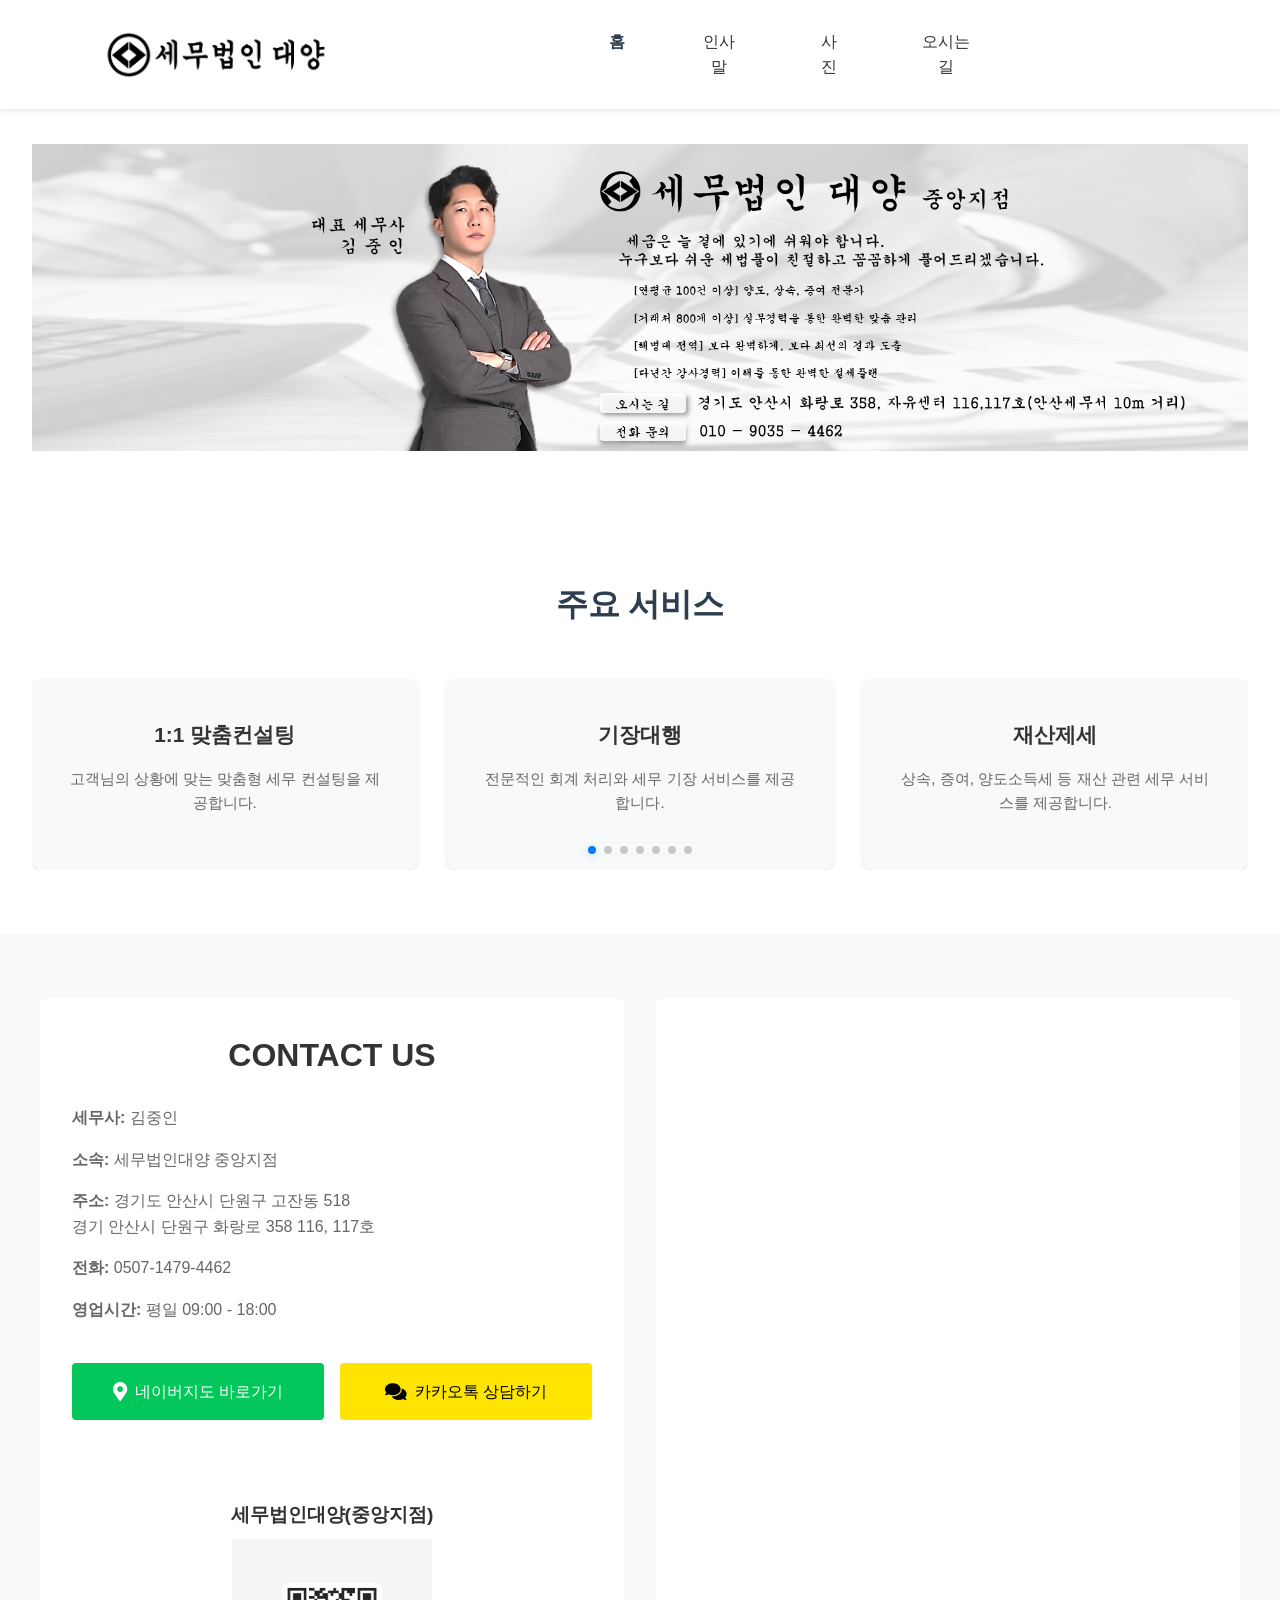
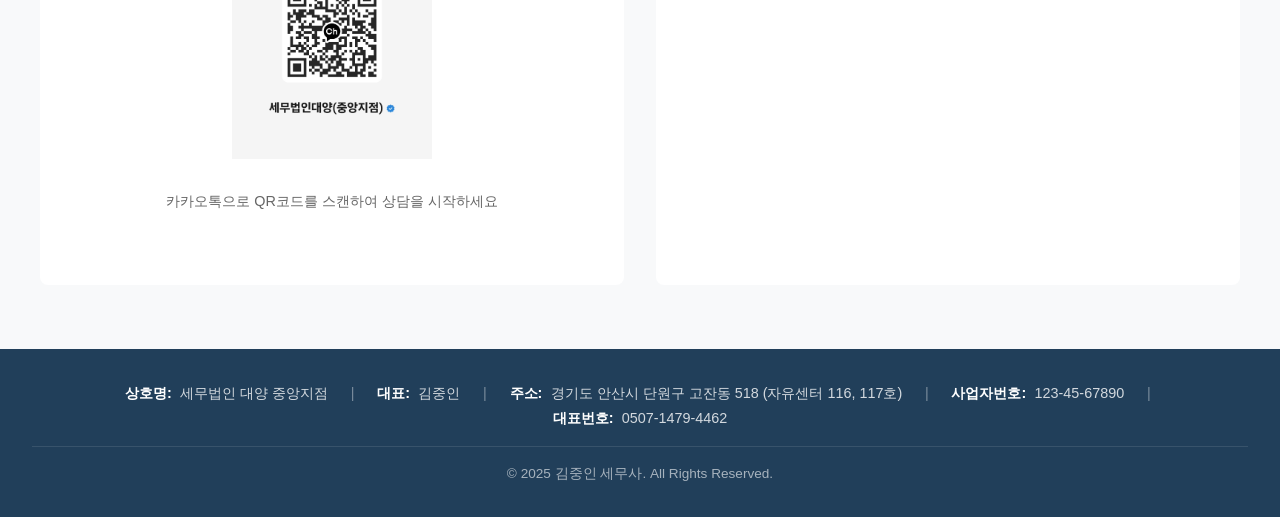
==== index.html @ 69f410ff "추가" ====
<!DOCTYPE html>
<html lang="ko">
<head>
    <meta charset="UTF-8">
    <meta name="viewport" content="width=device-width, initial-scale=1.0">
    <title>김중인 세무사</title>
    <link rel="stylesheet" href="css/index.css">
    <link rel="stylesheet" href="css/common.css">
    <link rel="stylesheet" href="css/header.css">
    <link rel="stylesheet" href="css/footer.css">
    <link rel="stylesheet" href="https://cdnjs.cloudflare.com/ajax/libs/font-awesome/5.15.4/css/all.min.css">
    <link rel="stylesheet" href="https://cdn.jsdelivr.net/npm/swiper@11/swiper-bundle.min.css" />
</head>
<body>
    <div id="header"></div>

    <main>
        <section class="hero">
            <img src="images/hero-main.png" alt="김중인 세무사" class="hero-image">
        </section>

        <section class="services">
            <h2>주요 서비스</h2>
            <div class="swiper">
                <div class="swiper-wrapper">
                    <div class="swiper-slide">
                        <h3>1:1 맞춤컨설팅</h3>
                        <p>고객님의 상황에 맞는 맞춤형 세무 컨설팅을 제공합니다.</p>
                    </div>
                    <div class="swiper-slide">
                        <h3>기장대행</h3>
                        <p>전문적인 회계 처리와 세무 기장 서비스를 제공합니다.</p>
                    </div>
                    <div class="swiper-slide">
                        <h3>재산제세</h3>
                        <p>상속, 증여, 양도소득세 등 재산 관련 세무 서비스를 제공합니다.</p>
                    </div>
                    <div class="swiper-slide">
                        <h3>사업자등록/법인설립</h3>
                        <p>사업자등록 대행, 법인설립 및 전환 서비스를 제공합니다.</p>
                    </div>
                    <div class="swiper-slide">
                        <h3>조사대응/조세불복</h3>
                        <p>세무조사 대응 및 조세불복 절차를 지원합니다.</p>
                    </div>
                    <div class="swiper-slide">
                        <h3>세금신고</h3>
                        <p>법인세, 종합소득세, 부가가치세 등 각종 세금 신고를 대행합니다.</p>
                    </div>
                    <div class="swiper-slide">
                        <h3>절세상담</h3>
                        <p>합법적인 절세 방안을 제시하고 컨설팅합니다.</p>
                    </div>
                </div>
                <div class="swiper-pagination"></div>
            </div>
        </section>

        <section class="contact-section">
            <div class="contact-container">
                <div class="map-info">
                    <div class="contact-details">
                        <h2>CONTACT US</h2>
                        <p><strong>세무사:</strong> 김중인</p>
                        <p><strong>소속:</strong> 세무법인대양 중앙지점</p>
                        <p><strong>주소:</strong> 경기도 안산시 단원구 고잔동 518<br>경기 안산시 단원구 화랑로 358 116, 117호</p>
                        <p><strong>전화:</strong> <a href="tel:0507-1479-4462" class="phone-link">0507-1479-4462</a></p>
                        <p><strong>영업시간:</strong> 평일 09:00 - 18:00</p>
                        <div class="contact-buttons">
                            <a href="https://map.naver.com/p/search/%EC%84%B8%EB%AC%B4%EB%B2%95%EC%9D%B8%EB%8C%80%EC%96%91%20%EC%A4%91%EC%95%99%EC%A7%80%EC%A0%90/place/1526559538?c=16.00,0,0,0,dh&isCorrectAnswer=true" target="_blank" class="map-button">
                                <i class="fas fa-map-marker-alt"></i>
                                네이버지도 바로가기
                            </a>
                            <a href="http://pf.kakao.com/_XwxdKn/chat" target="_blank" class="kakao-button">
                                <i class="fas fa-comments"></i>
                                카카오톡 상담하기
                            </a>
                        </div>
                        <div class="qr-code">
                            <h3>세무법인대양(중앙지점)</h3>
                            <img src="images/kakao-qr.png" alt="세무법인대양 중앙지점 카카오톡 채널">
                            <p>카카오톡으로 QR코드를 스캔하여 상담을 시작하세요</p>
                        </div>
                    </div>
                    <div class="map-container">
                        <iframe 
                            src="https://www.google.com/maps/embed?pb=!1m18!1m12!1m3!1d3175.5387876655584!2d126.82530087677763!3d37.32099647198508!2m3!1f0!2f0!3f0!3m2!1i1024!2i768!4f13.1!3m3!1m2!1s0x357b6f072618a211%3A0xd5d255f2eb72bffe!2z6rK96riw64-EIOyViOyCsOyLnCDri7nsm5Dqtawg6rOg7J6l64-ZIDUxOA!5e0!3m2!1sko!2skr!4v1709701847744!5m2!1sko!2skr"
                            style="border:0;" 
                            allowfullscreen="" 
                            loading="lazy" 
                            referrerpolicy="no-referrer-when-downgrade">
                        </iframe>
                    </div>
                </div>
            </div>
        </section>
    </main>

    <div id="footer"></div>

    <script src="https://cdn.jsdelivr.net/npm/swiper@11/swiper-bundle.min.js"></script>
    <script src="js/components.js"></script>
    <script src="js/main.js"></script>
</body>
</html>
---- css/index.css ----
* {
    margin: 0;
    padding: 0;
    box-sizing: border-box;
}

:root {
    --primary-color: #3498db;
    --primary-hover: #2980b9;
    --text-color: #2c3e50;
    --text-light: #666;
    --bg-light: #f8f9fa;
    --shadow-sm: 0 2px 5px rgba(0,0,0,0.1);
    --shadow-md: 0 4px 12px rgba(0,0,0,0.15);
    --shadow-lg: 0 6px 16px rgba(0,0,0,0.2);
    --transition: all 0.3s cubic-bezier(0.4, 0, 0.2, 1);
    --naver-color: #03C75A;
    --naver-hover: #02B351;
    --kakao-color: #FEE500;
    --kakao-hover: #FDD835;
}

body {
    margin: 0;
    font-family: 'Noto Sans KR', sans-serif;
    line-height: 1.6;
    color: var(--text-color);
    overflow-x: hidden;
}

/* 헤더 스타일 */
header {
    background-color: #fff;
    box-shadow: 0 2px 5px rgba(0,0,0,0.1);
    position: fixed;
    width: 100%;
    top: 0;
    z-index: 1000;
}

nav {
    margin: 0 auto;
    background: white;
    padding: 1rem 2rem;
    position: fixed;
    top: 0;
    left: 0;
    right: 0;
    z-index: 1000;
    box-shadow: 0 2px 5px rgba(0,0,0,0.1);
    display: flex;
    justify-content: space-between;
    align-items: center;
}

.logo {
    height: 50px;
    display: flex;
    align-items: center;
    flex: 0 0 auto;
    margin-left: 60px;
}

.logo img {
    height: 100%;
    width: auto;
}

.logo a {
    text-decoration: none;
    color: inherit;
    font-weight: bold;
    font-size: 1.5rem;
}

.logo a:hover {
    color: inherit;
    text-decoration: none;
}

.nav-links {
    display: flex;
    list-style: none;
    margin: 0;
    padding: 0;
    justify-content: flex-end;
    gap: 2.5rem;
    flex: 1;
    margin: 0 16rem;
}

.nav-links li {
    margin: 0;
}

.nav-links a {
    text-decoration: none;
    color: #333;
    font-weight: 500;
    font-size: 18px;
    transition: all 0.3s ease;
    padding: 0.5rem 0;
    position: relative;
}

.nav-links a:hover {
    color: #1a1a1a;
}

.nav-links a::after {
    content: '';
    position: absolute;
    width: 0;
    height: 2px;
    bottom: 0;
    left: 50%;
    background-color: #333;
    transition: all 0.3s ease;
    transform: translateX(-50%);
}

.nav-links a:hover::after {
    width: 100%;
}

.nav-links a.active::after {
    width: 100%;
}

/* 햄버거 메뉴 스타일 */
.hamburger {
    display: none;
    cursor: pointer;
    background: none;
    border: none;
    padding: 0;
    margin-left: auto;
}

.hamburger span {
    display: block;
    width: 25px;
    height: 3px;
    background-color: #2c3e50;
    margin: 5px 0;
    transition: all 0.3s ease;
}

/* 메인 콘텐츠 스타일 */
main {
    margin-top: 80px;
}

section {
    padding: 4rem 2rem;
}

h2 {
    text-align: center;
    color: var(--text-color);
    margin-bottom: 3rem;
    font-size: 2rem;
    font-weight: 600;
}

/* 히어로 섹션 */
.hero {
    position: relative;
    width: 100%;
    overflow: hidden;
}

.hero-image {
    width: 100%;
    height: auto;
    display: block;
    object-fit: cover;
}

@media (max-width: 768px) {
    .hero-image {
        content: url('../images/hero-mobile.png');
    }
}

/* 서비스 섹션 */
.services {
    padding: 4rem 2rem;
    background: #fff;
}

.services h2 {
    text-align: center;
    color: #2c3e50;
    margin-bottom: 3rem;
    font-size: 2rem;
}

.swiper {
    width: 100%;
    padding: 2rem 0;
    overflow: visible;
}

.swiper-slide {
    background: var(--bg-light);
    padding: 2.5rem 2rem;
    border-radius: 12px;
    text-align: center;
    box-shadow: var(--shadow-sm);
    transition: var(--transition);
    height: auto;
    min-height: 12rem;
    display: flex;
    flex-direction: column;
    justify-content: center;
    cursor: pointer;
}

.swiper-slide:hover {
    transform: translateY(-5px);
    box-shadow: var(--shadow-md);
}

.swiper-slide h3 {
    color: var(--text-color);
    margin-bottom: 1rem;
    font-size: 1.3rem;
    font-weight: 600;
}

.swiper-slide p {
    color: var(--text-light);
    line-height: 1.6;
    font-size: 0.95rem;
}

/* Swiper 페이지네이션 */
.swiper-pagination {
    position: relative;
    margin-top: 2.5rem;
}

.swiper-pagination-bullet {
    width: 8px;
    height: 8px;
    background: #e0e0e0;
    opacity: 1;
    transition: var(--transition);
}

.swiper-pagination-bullet-active {
    background: var(--primary-color);
    width: 28px;
    border-radius: 4px;
    box-shadow: 0 2px 8px rgba(52, 152, 219, 0.3);
}

/* 정보 섹션 */
.info-section {
    background: var(--bg-light);
}

.info-container {
    max-width: 1200px;
    margin: 0 auto;
    display: grid;
    grid-template-columns: repeat(3, 1fr);
    gap: 2rem;
    text-align: center;
}

.info-item {
    background: white;
    padding: 2rem;
    border-radius: 8px;
    box-shadow: var(--shadow-sm);
}

.info-item i {
    font-size: 2rem;
    color: var(--primary-color);
    margin-bottom: 1rem;
}

.info-item h3 {
    color: var(--text-color);
    margin-bottom: 1rem;
    font-size: 1.5rem;
}

.info-item p {
    color: var(--text-light);
    line-height: 1.6;
}

/* 연락처 섹션 */
.contact-section {
    background: var(--bg-light);
}

.contact-container {
    max-width: 1200px;
    margin: 0 auto;
}

.map-info {
    display: grid;
    grid-template-columns: 1fr 1fr;
    gap: 2rem;
    align-items: stretch;
}

.contact-details,
.map-container {
    background: white;
    padding: 2rem;
    border-radius: 8px;
    box-shadow: var(--shadow);
    height: 100%;
    display: flex;
    flex-direction: column;
}

.contact-details {
    justify-content: space-between;
}

.map-container {
    min-height: 400px;
    padding: 0;
    overflow: hidden;
}

.map-container iframe {
    width: 100%;
    height: 100%;
    border: none;
    display: block;
}

.contact-details h2 {
    color: var(--text-color);
    margin-bottom: 1.5rem;
    font-size: 2rem;
}

.contact-details p {
    margin-bottom: 1rem;
    line-height: 1.6;
    color: var(--text-light);
}

/* 연락처 정보 내 전화번호 링크 스타일 */
.contact-details p a[href^="tel:"] {
    color: var(--text-light); /* 기본 텍스트 색상과 동일하게 */
    text-decoration: none; /* 밑줄 제거 */
    transition: color var(--transition); /* 색상 변경 시 부드러운 전환 */
}

.contact-details p a[href^="tel:"]:hover {
    color: var(--primary-color); /* 호버 시 기본 링크 색상 */
    text-decoration: underline; /* 호버 시 밑줄 표시 */
}

.contact-buttons {
    display: flex;
    gap: 1rem;
    margin-top: 1.5rem;
    margin-bottom: 1.5rem;
}

.contact-buttons a {
    flex: 1;
    display: inline-flex;
    align-items: center;
    justify-content: center;
    padding: 1rem 1.5rem;
    border-radius: 4px;
    text-decoration: none;
    transition: var(--transition);
    font-size: 1rem;
    white-space: nowrap;
    font-weight: 500;
    margin: 0;
}

.map-button {
    background: var(--naver-color);
    color: white;
}

.kakao-button {
    background: var(--kakao-color);
    color: #000000;
}

.map-button:hover {
    background: var(--naver-hover);
    color: white;
}

.kakao-button:hover {
    background: var(--kakao-hover);
    color: #000000;
}

.contact-buttons i {
    margin-right: 0.5rem;
    font-size: 1.2rem;
}

.qr-code {
    margin-top: 2rem;
    text-align: center;
    background: white;
    padding: 1.5rem;
    border-radius: 8px;
    box-shadow: var(--shadow);
}

.qr-code img {
    max-width: 200px;
    height: auto;
    margin-bottom: 1rem;
}

.qr-code h3 {
    color: var(--text-color);
    font-size: 1.2rem;
    margin-bottom: 0.5rem;
}

.qr-code p {
    margin-top: 0.5rem;
    font-size: 0.9rem;
    color: var(--text-light);
}

/* 반응형 스타일 */
@media (max-width: 1024px) {
    .map-info {
        gap: 2rem;
    }
    .map-container,
    .contact-info {
        padding: 2rem;
    }
}

@media (max-width: 768px) {
    section {
        padding: 3rem 1.5rem;
    }

    .services {
        padding: 3rem 1.5rem;
    }

    .swiper-slide {
        padding: 2rem 1.5rem;
    }

    .swiper-slide h3 {
        font-size: 1.2rem;
    }

    .swiper-slide p {
        font-size: 0.9rem;
    }

    .map-info {
        grid-template-columns: 1fr;
    }

    .contact-buttons {
        flex-direction: column;
    }

    .contact-button {
        padding: 1rem 1.5rem;
    }

    nav {
        padding: 1rem;
        margin: 0;
        width: 100%;
    }

    .logo {
        font-size: 1.5rem;
        flex: none;
    }

    .hamburger {
        display: block;
    }

    .nav-links {
        display: none;
        position: fixed;
        top: 70px;
        left: 0;
        right: 0;
        background: white;
        padding: 1rem;
        box-shadow: 0 2px 5px rgba(0,0,0,0.1);
        flex-direction: column;
        gap: 0;
    }

    .nav-links.active {
        display: flex;
    }

    .nav-links li {
        margin: 1rem 0;
        text-align: center;
    }

    .nav-links a {
        font-size: 18px;
        padding: 0.5rem 1rem;
        display: block;
    }

    .nav-links a:hover {
        background-color: rgba(52, 152, 219, 0.1);
    }

    /* 햄버거 메뉴 활성화 시 애니메이션 */
    .hamburger.active span:nth-child(1) {
        transform: rotate(45deg) translate(5px, 5px);
    }

    .hamburger.active span:nth-child(2) {
        opacity: 0;
    }

    .hamburger.active span:nth-child(3) {
        transform: rotate(-45deg) translate(7px, -6px);
    }

    .hero h1 {
        font-size: 2.5rem;
    }
    
    .hero h2 {
        font-size: 1.3rem;
    }

    .info-container {
        grid-template-columns: 1fr;
        gap: 1.5rem;
    }

    .swiper-pagination {
        margin-top: 2rem;
    }

    .swiper-pagination-bullet-active {
        width: 24px;
    }

    .contact-section {
        padding: 3rem 1.5rem;
    }

    .map-container iframe {
        height: 350px;
    }
}

@media (max-width: 480px) {
    section {
        padding: 2rem 1rem;
    }

    h2 {
        font-size: 1.8rem;
        margin-bottom: 2rem;
    }

    .services {
        padding: 2rem 1rem;
    }

    .services h2 {
        font-size: 1.8rem;
        margin-bottom: 2rem;
    }

    .swiper-slide {
        padding: 1.5rem 1rem;
    }

    .map-container iframe {
        height: 300px;
    }

    .contact-section {
        padding: 2.5rem 1rem;
    }

    .map-container,
    .contact-info {
        padding: 1.5rem;
    }
}
---- css/common.css ----
/* 공통 스타일 */
* {
    margin: 0;
    padding: 0;
    box-sizing: border-box;
}

:root {
    --text-color: #333;
    --text-light: #666;
    --primary-color: #3498db;
    --primary-dark: #2980b9;
    --background-color: #fff;
    --shadow-color: rgba(0, 0, 0, 0.1);
    --transition: all 0.3s ease;
}

body {
    font-family: 'Noto Sans KR', sans-serif;
    line-height: 1.6;
    color: var(--text-color);
    min-height: 100vh;
    display: flex;
    flex-direction: column;
}

main {
    flex: 1;
    margin-top: 80px;
}

/* 공통 버튼 스타일 */
.button {
    display: inline-flex;
    align-items: center;
    gap: 0.5rem;
    background: var(--primary-color);
    color: white;
    padding: 0.8rem 1.5rem;
    border-radius: 4px;
    text-decoration: none;
    transition: var(--transition);
}

.button:hover {
    background: var(--primary-dark);
    color: white;
    text-decoration: none;
}

/* 공통 링크 스타일 */
.link {
    color: var(--primary-color);
    text-decoration: none;
    transition: var(--transition);
}

.link:hover {
    color: var(--primary-dark);
}

/* 공통 섹션 스타일 */
.section {
    max-width: 1200px;
    margin: 0 auto;
    padding: 2rem;
}

.section-title {
    font-size: 2rem;
    margin-bottom: 2rem;
    color: var(--text-color);
}

/* 반응형 공통 스타일 */
@media (max-width: 768px) {
    .section {
        padding: 1rem;
    }

    .section-title {
        font-size: 1.8rem;
        margin-bottom: 1.5rem;
    }
}

@media (max-width: 480px) {
    .section {
        padding: 0.8rem;
    }

    .section-title {
        font-size: 1.5rem;
        margin-bottom: 1.2rem;
    }
}
---- css/header.css ----
/* 헤더 스타일 */
header {
    background-color: #fff;
    box-shadow: 0 2px 5px rgba(0,0,0,0.1);
    position: fixed;
    width: 100%;
    top: 0;
    z-index: 1000;
}

nav {
    margin: 0 auto;
    background: white;
    padding: 1rem 2rem;
    position: fixed;
    top: 0;
    left: 0;
    right: 0;
    z-index: 1000;
    box-shadow: 0 2px 5px rgba(0,0,0,0.1);
    display: flex;
    justify-content: space-between;
    align-items: center;
}

.logo {
    height: 50px;
    display: flex;
    align-items: center;
    flex-shrink: 0;
    margin-left: 60px;
}

.logo img {
    height: 100%;
    width: auto;
    display: block;
    object-fit: contain;
}

.logo a {
    display: flex;
    align-items: center;
    height: 100%;
    text-decoration: none;
    color: inherit;
    font-weight: bold;
    font-size: 1.5rem;
}

.logo a:hover {
    color: inherit;
    text-decoration: none;
}

.nav-links {
    display: flex;
    list-style: none;
    margin: 0;
    padding: 0;
    justify-content: flex-end;
    gap: 2.5rem;
    flex: 1;
    margin: 0 16rem;
}

.nav-links li {
    margin: 0;
}

.nav-links a {
    font-size: 1rem;
    padding: 0.8rem 1rem;
    display: block;
    color: var(--text-color);
    font-weight: 500;
    text-align: center;
    text-decoration: none;
    transition: background-color 0.2s, color 0.2s;
    border-radius: 4px;
}

.nav-links a:hover {
    background-color: var(--bg-light);
    color: var(--primary-hover);
}

.nav-links a.active {
    color: #2C3E50;
    font-weight: 800;
}

.nav-links a::after {
    display: none;
}

/* 햄버거 메뉴 스타일 */
.hamburger {
    display: none;
    cursor: pointer;
    background: none;
    border: none;
    padding: 0;
    margin-left: auto;
    z-index: 1001;
}

.hamburger span {
    display: block;
    width: 25px;
    height: 3px;
    background-color: #2c3e50;
    margin: 5px 0;
    transition: all 0.3s ease;
}

/* 반응형 스타일 */
@media (max-width: 768px) {
    nav {
        padding: 1rem;
        margin: 0;
        width: 100%;
    }

    .logo {
        font-size: 1.5rem;
        flex: none;
        margin-left: 0;
    }

    .hamburger {
        display: block;
    }

    .nav-links {
        display: none;
        position: fixed;
        top: 70px;
        left: 0;
        right: 0;
        background: white;
        padding: 1rem;
        box-shadow: 0 2px 5px rgba(0,0,0,0.1);
        flex-direction: column;
        gap: 0;
        margin: 0;
        opacity: 0;
        visibility: hidden;
        transition: opacity 0.3s ease, visibility 0.3s ease;
    }

    .nav-links.active {
        display: flex;
        opacity: 1;
        visibility: visible;
    }

    .nav-links li {
        margin: 1rem 0;
        text-align: center;
    }

    .nav-links a {
        font-size: 18px;
        padding: 0.5rem 1rem;
        display: block;
    }

    .nav-links a:hover {
        background-color: rgba(52, 152, 219, 0.1);
    }

    /* 햄버거 메뉴 활성화 시 애니메이션 */
    .hamburger.active span:nth-child(1) {
        transform: rotate(45deg) translate(5px, 5px);
    }

    .hamburger.active span:nth-child(2) {
        opacity: 0;
    }

    .hamburger.active span:nth-child(3) {
        transform: rotate(-45deg) translate(7px, -6px);
    }

    /* 활성 링크 스타일 (굵게 + 색상) */
    .nav-links a.active {
        color: #2C3E50; /* 요청하신 색상 */
        font-weight: 800; /* 굵은 글씨 */
        background-color: transparent; /* 호버 배경 제거 유지 */
    }
}
---- css/footer.css ----
/* 푸터 스타일 */
footer {
    background-color: #213f5a; /* 신뢰성 있는 짙은 네이비 색상으로 변경 */
    color: rgba(255, 255, 255, 0.8); /* 기본 텍스트 색상 */
    padding: 2rem; /* 패딩 단순화 */
    margin-top: auto; /* main 내용이 짧아도 푸터를 하단에 고정 */
}

.footer-content {
    max-width: 1400px;
    margin: 0 auto; /* 하단 여백 제거 */
    text-align: center; /* 기본 중앙 정렬 */
}

.footer-info {
    font-size: 0.9rem;
    line-height: 1.7;
}

.footer-info span { /* 각 정보 항목 */
    display: inline-block; /* 한 줄로 표시 */
    margin: 0 0.5em; /* 좌우 여백 */
    white-space: nowrap; /* 줄바꿈 방지 (PC) */
}

.footer-info .separator { /* 구분자 스타일 */
    color: rgba(255, 255, 255, 0.4);
    margin: 0 0.8em; /* 구분자 여백 증가 */
}

.footer-info strong {
    color: #fff;
    margin-right: 0.3em;
}

.footer-bottom {
    margin-top: 1.0rem; /* 상단 여백 조정 */
    padding-top: 1.0rem;
    border-top: 1px solid rgba(255, 255, 255, 0.1);
    color: rgba(255, 255, 255, 0.6);
    font-size: 0.85rem;
    text-align: center;
}

/* 푸터 반응형 스타일 */
@media (max-width: 992px) { /* 태블릿 및 모바일 */
    .footer-info span {
        white-space: normal; /* 화면 좁아지면 줄바꿈 허용 */
        margin-bottom: 0.5rem; /* 줄바꿈 시 하단 여백 */
    }
    .footer-info .separator {
        display: none; /* 모바일에서 구분자 숨김 */
    }
}

@media (max-width: 768px) {
    footer {
        padding: 1.5rem; /* 모바일 패딩 */
    }
    .footer-info {
        font-size: 0.85rem; /* 모바일 폰트 크기 */
    }
}

@media (max-width: 480px) {
    footer {
        padding: 1.5rem 1rem; /* 더 작은 모바일 패딩 */
    }
    .footer-bottom {
        font-size: 0.8rem;
    }
}
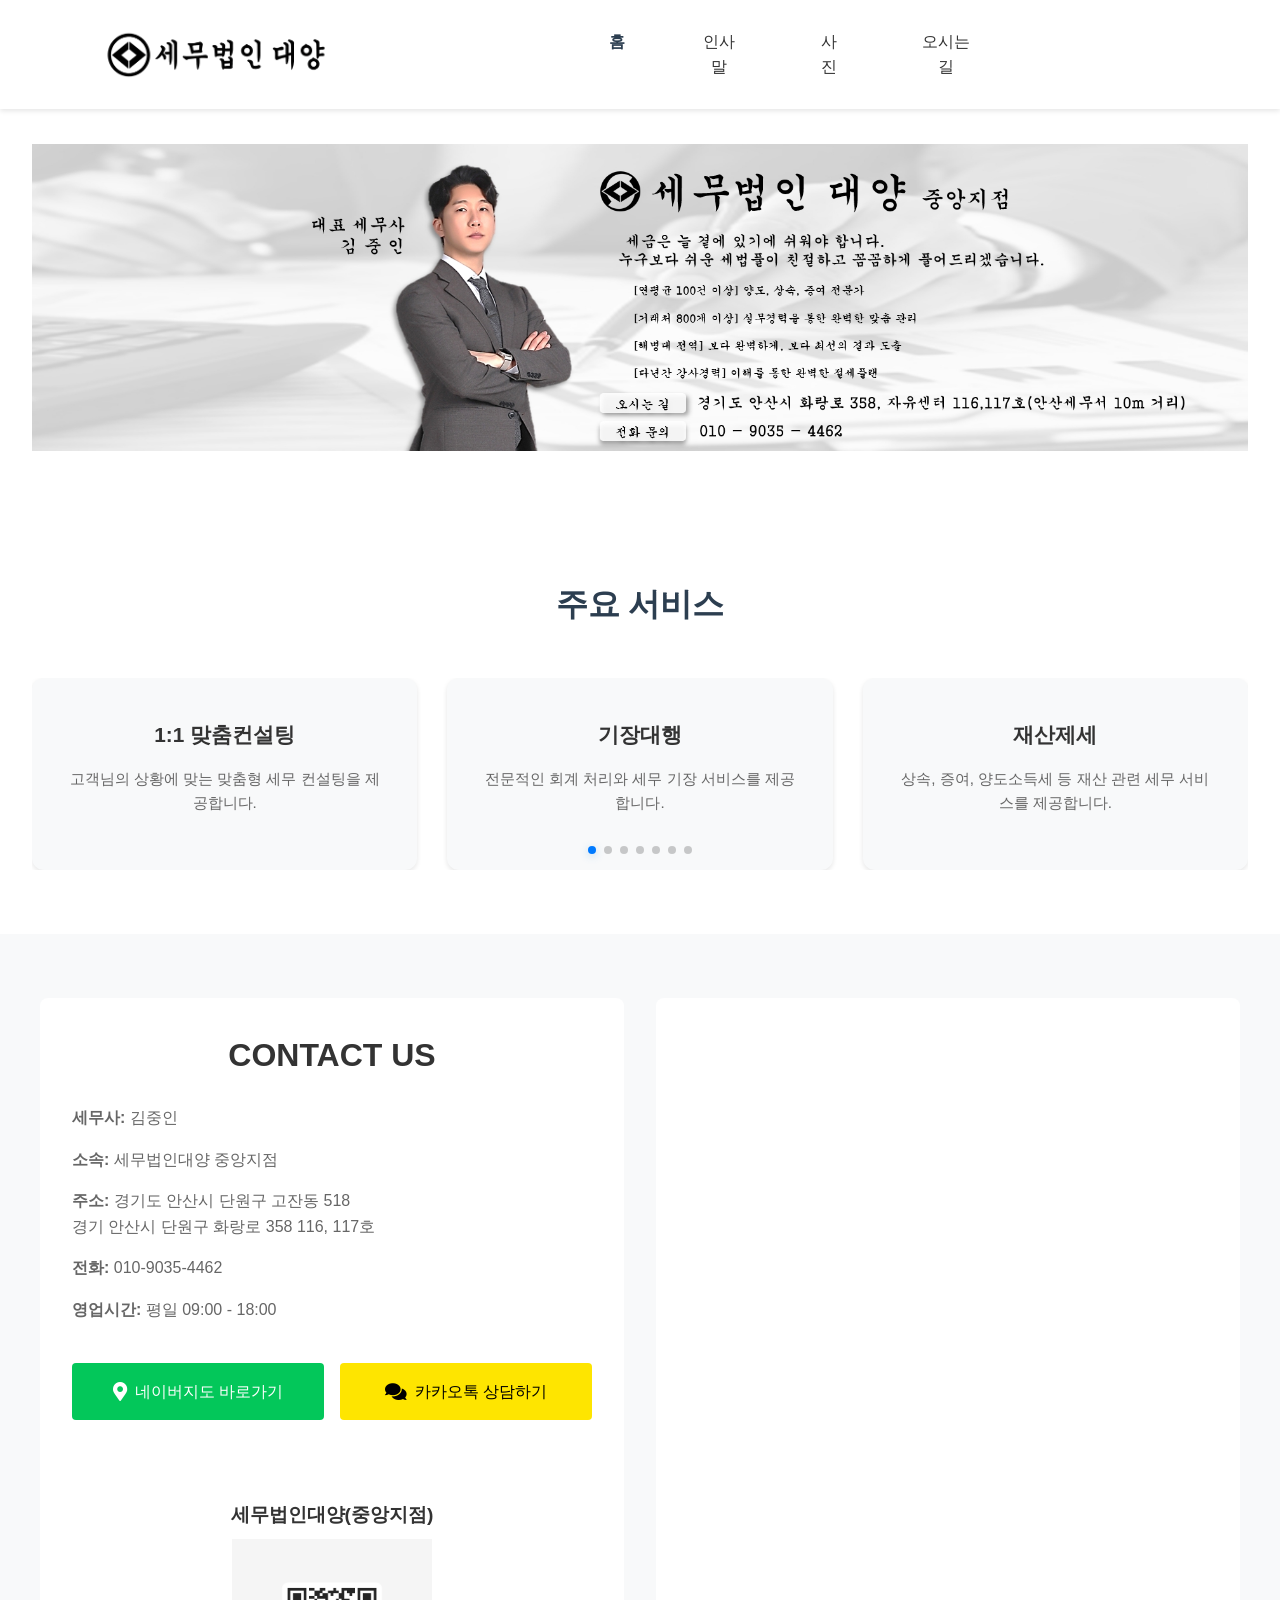
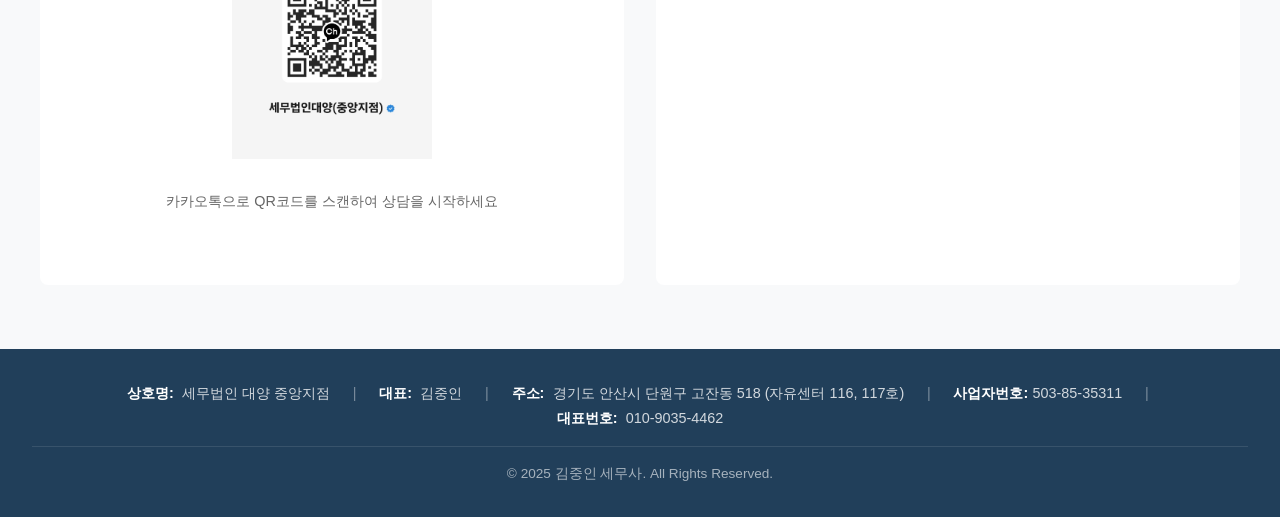
==== commit 7ec40d21: "수정" ====
--- a/index.html
+++ b/index.html
@@ -64,7 +64,7 @@
                         <p><strong>세무사:</strong> 김중인</p>
                         <p><strong>소속:</strong> 세무법인대양 중앙지점</p>
                         <p><strong>주소:</strong> 경기도 안산시 단원구 고잔동 518<br>경기 안산시 단원구 화랑로 358 116, 117호</p>
-                        <p><strong>전화:</strong> <a href="tel:0507-1479-4462" class="phone-link">0507-1479-4462</a></p>
+                        <p><strong>전화:</strong> <a href="tel:010-9035-4462" class="phone-link">010-9035-4462</a></p>
                         <p><strong>영업시간:</strong> 평일 09:00 - 18:00</p>
                         <div class="contact-buttons">
                             <a href="https://map.naver.com/p/search/%EC%84%B8%EB%AC%B4%EB%B2%95%EC%9D%B8%EB%8C%80%EC%96%91%20%EC%A4%91%EC%95%99%EC%A7%80%EC%A0%90/place/1526559538?c=16.00,0,0,0,dh&isCorrectAnswer=true" target="_blank" class="map-button">
